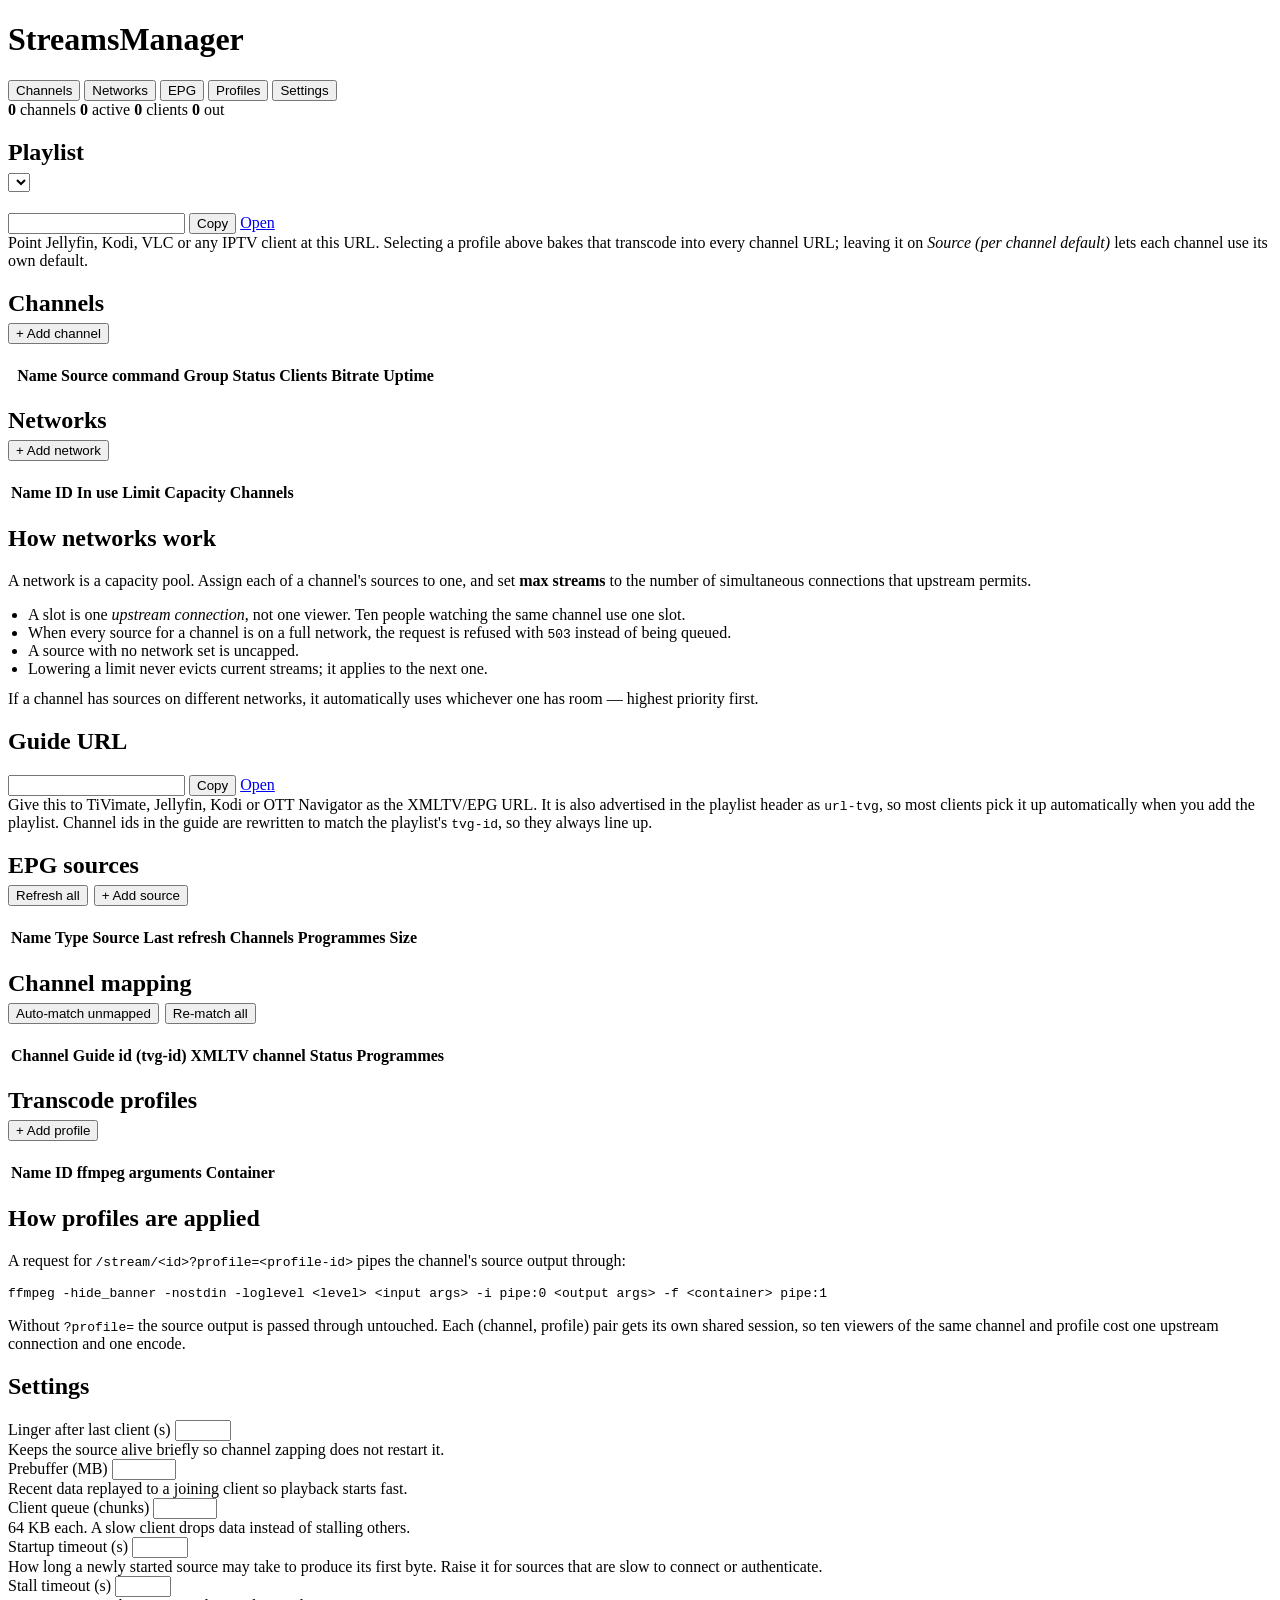
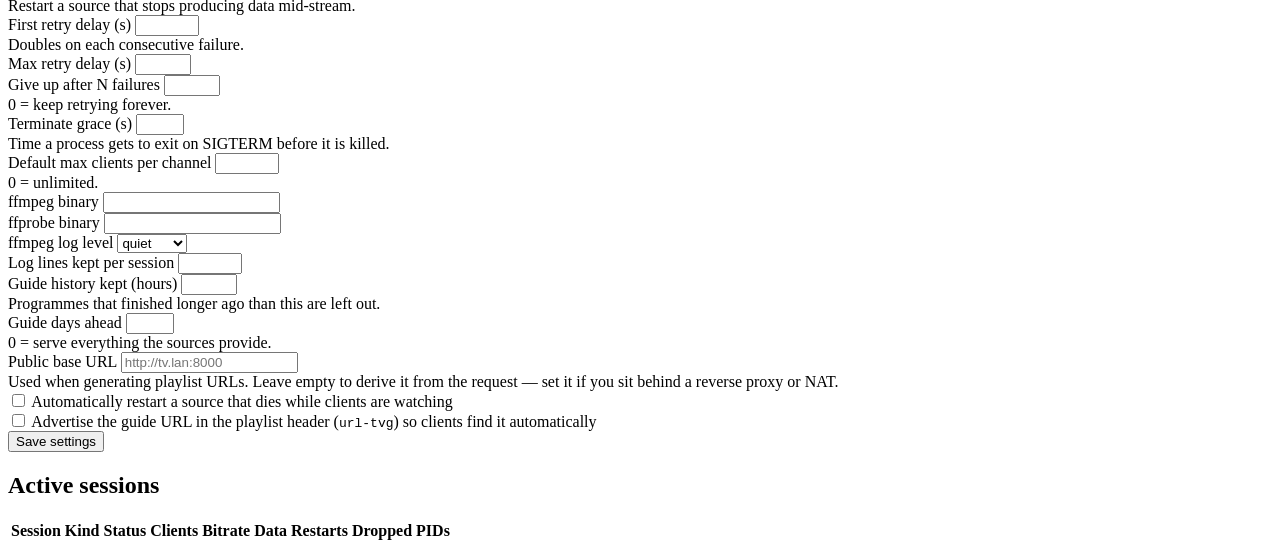
==== app/static/index.html @ f0689b51 "initial commit" ====
<!doctype html>
<html lang="en">
<head>
<meta charset="utf-8">
<meta name="viewport" content="width=device-width, initial-scale=1">
<title>Streams Manager</title>
<link rel="stylesheet" href="/static/style.css">
<link rel="icon" href="data:image/svg+xml,<svg xmlns='http://www.w3.org/2000/svg' viewBox='0 0 100 100'><text y='.9em' font-size='90'>📺</text></svg>">
</head>
<body>

<header>
  <h1>Streams<span>Manager</span></h1>
  <nav>
    <button data-view="channels" class="active">Channels</button>
    <button data-view="networks">Networks</button>
    <button data-view="epg">EPG</button>
    <button data-view="profiles">Profiles</button>
    <button data-view="settings">Settings</button>
  </nav>
  <div class="spacer"></div>
  <div class="stats">
    <span><b id="stat-channels">0</b> channels</span>
    <span><b id="stat-sessions">0</b> active</span>
    <span><b id="stat-clients">0</b> clients</span>
    <span><b id="stat-bitrate">0</b> out</span>
  </div>
</header>

<main>

  <!-- ================= CHANNELS ================= -->
  <section class="view active" id="view-channels">

    <div class="panel">
      <h2>Playlist
        <div class="spacer"></div>
        <select id="playlist-profile" style="width:auto"></select>
      </h2>
      <div class="panel-body">
        <div class="url-box">
          <input type="text" id="playlist-url" readonly>
          <button id="copy-playlist">Copy</button>
          <a class="btn" id="open-playlist" href="#" target="_blank" rel="noopener">Open</a>
        </div>
        <div class="hint">Point Jellyfin, Kodi, VLC or any IPTV client at this URL. Selecting a
          profile above bakes that transcode into every channel URL; leaving it on
          <em>Source (per channel default)</em> lets each channel use its own default.</div>
      </div>
    </div>

    <div class="panel">
      <h2>Channels
        <div class="spacer"></div>
        <button class="primary small" id="add-channel">+ Add channel</button>
      </h2>
      <table id="channel-table">
        <thead>
          <tr>
            <th style="width:1%"></th>
            <th>Name</th>
            <th>Source command</th>
            <th>Group</th>
            <th>Status</th>
            <th class="num">Clients</th>
            <th class="num">Bitrate</th>
            <th class="num">Uptime</th>
            <th></th>
          </tr>
        </thead>
        <tbody id="channel-rows"></tbody>
      </table>
      <div class="empty" id="channel-empty" hidden>
        No channels yet. Add one with a command that writes MPEG-TS to stdout.
      </div>
    </div>
  </section>

  <!-- ================= NETWORKS ================= -->
  <section class="view" id="view-networks">
    <div class="panel">
      <h2>Networks
        <div class="spacer"></div>
        <button class="primary small" id="add-network">+ Add network</button>
      </h2>
      <table>
        <thead>
          <tr>
            <th>Name</th>
            <th>ID</th>
            <th class="num">In use</th>
            <th class="num">Limit</th>
            <th>Capacity</th>
            <th class="num">Channels</th>
            <th></th>
          </tr>
        </thead>
        <tbody id="network-rows"></tbody>
      </table>
      <div class="empty" id="network-empty" hidden>
        No networks yet. Add one to cap how many streams a provider, tuner or
        link can serve at the same time.
      </div>
    </div>
    <div class="panel">
      <h2>How networks work</h2>
      <div class="panel-body">
        <p style="margin-top:0">A network is a capacity pool. Assign each of a channel's
          sources to one, and set <strong>max streams</strong> to the number of
          simultaneous connections that upstream permits.</p>
        <ul style="margin:0 0 12px 0; padding-left:20px; color:var(--muted)">
          <li>A slot is one <em>upstream connection</em>, not one viewer. Ten people
            watching the same channel use one slot.</li>
          <li>When every source for a channel is on a full network, the request is
            refused with <code>503</code> instead of being queued.</li>
          <li>A source with no network set is uncapped.</li>
          <li>Lowering a limit never evicts current streams; it applies to the next one.</li>
        </ul>
        <p style="margin:0" class="hint">If a channel has sources on different networks,
          it automatically uses whichever one has room &mdash; highest priority first.</p>
      </div>
    </div>
  </section>

  <!-- ================= EPG ================= -->
  <section class="view" id="view-epg">

    <div class="panel">
      <h2>Guide URL
        <div class="spacer"></div>
        <span class="sub" id="epg-summary"></span>
      </h2>
      <div class="panel-body">
        <div class="url-box">
          <input type="text" id="epg-url" readonly>
          <button id="copy-epg">Copy</button>
          <a class="btn" id="open-epg" href="#" target="_blank" rel="noopener">Open</a>
        </div>
        <div class="hint">Give this to TiVimate, Jellyfin, Kodi or OTT Navigator as the
          XMLTV/EPG URL. It is also advertised in the playlist header as
          <code>url-tvg</code>, so most clients pick it up automatically when you add
          the playlist. Channel ids in the guide are rewritten to match the playlist's
          <code>tvg-id</code>, so they always line up.</div>
      </div>
    </div>

    <div class="panel">
      <h2>EPG sources
        <div class="spacer"></div>
        <button class="small" id="refresh-all-epg">Refresh all</button>
        <button class="primary small" id="add-epg">+ Add source</button>
      </h2>
      <table>
        <thead>
          <tr>
            <th>Name</th><th>Type</th><th>Source</th><th>Last refresh</th>
            <th class="num">Channels</th><th class="num">Programmes</th>
            <th class="num">Size</th><th></th>
          </tr>
        </thead>
        <tbody id="epg-rows"></tbody>
      </table>
      <div class="empty" id="epg-empty" hidden>
        No EPG sources. Add one that runs your existing XMLTV script, fetches a URL,
        or reads a file.
      </div>
    </div>

    <div class="panel">
      <h2>Channel mapping
        <div class="spacer"></div>
        <span class="sub" id="epg-map-summary"></span>
        <button class="small" id="automap">Auto-match unmapped</button>
        <button class="small" id="automap-all">Re-match all</button>
      </h2>
      <table>
        <thead>
          <tr>
            <th>Channel</th>
            <th>Guide id (tvg-id)</th>
            <th>XMLTV channel</th>
            <th>Status</th>
            <th class="num">Programmes</th>
            <th></th>
          </tr>
        </thead>
        <tbody id="epg-map-rows"></tbody>
      </table>
      <div class="empty" id="epg-map-empty" hidden>No channels to map yet.</div>
      <datalist id="epg-channel-list"></datalist>
    </div>
  </section>

  <!-- ================= PROFILES ================= -->
  <section class="view" id="view-profiles">
    <div class="panel">
      <h2>Transcode profiles
        <div class="spacer"></div>
        <button class="primary small" id="add-profile">+ Add profile</button>
      </h2>
      <table>
        <thead>
          <tr>
            <th>Name</th>
            <th>ID</th>
            <th>ffmpeg arguments</th>
            <th>Container</th>
            <th></th>
          </tr>
        </thead>
        <tbody id="profile-rows"></tbody>
      </table>
      <div class="empty" id="profile-empty" hidden>No profiles defined.</div>
    </div>
    <div class="panel">
      <h2>How profiles are applied</h2>
      <div class="panel-body">
        <p style="margin-top:0">A request for <code class="sub">/stream/&lt;id&gt;?profile=&lt;profile-id&gt;</code>
          pipes the channel's source output through:</p>
        <pre class="log" style="max-height:none">ffmpeg -hide_banner -nostdin -loglevel &lt;level&gt; &lt;input args&gt; -i pipe:0 &lt;output args&gt; -f &lt;container&gt; pipe:1</pre>
        <p style="margin-bottom:0" class="hint">Without <code>?profile=</code> the source output is passed through
          untouched. Each (channel, profile) pair gets its own shared session, so ten viewers of
          the same channel and profile cost one upstream connection and one encode.</p>
      </div>
    </div>
  </section>

  <!-- ================= SETTINGS ================= -->
  <section class="view" id="view-settings">
    <div class="panel">
      <h2>Settings</h2>
      <div class="panel-body">
        <form id="settings-form">
          <div class="grid">
            <div class="field">
              <label for="s-linger">Linger after last client (s)</label>
              <input type="number" id="s-linger" name="linger_seconds" step="1" min="0" max="600">
              <div class="hint">Keeps the source alive briefly so channel zapping does not restart it.</div>
            </div>
            <div class="field">
              <label for="s-prebuffer">Prebuffer (MB)</label>
              <input type="number" id="s-prebuffer" step="0.5" min="0" max="64">
              <div class="hint">Recent data replayed to a joining client so playback starts fast.</div>
            </div>
            <div class="field">
              <label for="s-queue">Client queue (chunks)</label>
              <input type="number" id="s-queue" name="client_queue_chunks" step="1" min="8" max="8192">
              <div class="hint">64&nbsp;KB each. A slow client drops data instead of stalling others.</div>
            </div>
            <div class="field">
              <label for="s-startup">Startup timeout (s)</label>
              <input type="number" id="s-startup" name="startup_timeout_seconds" step="1" min="5" max="600">
              <div class="hint">How long a newly started source may take to produce its first
                byte. Raise it for sources that are slow to connect or authenticate.</div>
            </div>
            <div class="field">
              <label for="s-stall">Stall timeout (s)</label>
              <input type="number" id="s-stall" name="stall_timeout_seconds" step="1" min="5" max="600">
              <div class="hint">Restart a source that stops producing data mid-stream.</div>
            </div>
            <div class="field">
              <label for="s-backoff0">First retry delay (s)</label>
              <input type="number" id="s-backoff0" name="restart_backoff_seconds" step="0.5" min="0.5" max="60">
              <div class="hint">Doubles on each consecutive failure.</div>
            </div>
            <div class="field">
              <label for="s-backoff">Max retry delay (s)</label>
              <input type="number" id="s-backoff" name="max_restart_backoff_seconds" step="1" min="1" max="300">
            </div>
            <div class="field">
              <label for="s-giveup">Give up after N failures</label>
              <input type="number" id="s-giveup" name="give_up_after_failures" step="1" min="0" max="100">
              <div class="hint">0 = keep retrying forever.</div>
            </div>
            <div class="field">
              <label for="s-grace">Terminate grace (s)</label>
              <input type="number" id="s-grace" name="terminate_grace_seconds" step="1" min="1" max="60">
              <div class="hint">Time a process gets to exit on SIGTERM before it is killed.</div>
            </div>
            <div class="field">
              <label for="s-maxclients">Default max clients per channel</label>
              <input type="number" id="s-maxclients" name="default_max_clients" step="1" min="0" max="1000">
              <div class="hint">0 = unlimited.</div>
            </div>
            <div class="field">
              <label for="s-ffmpeg">ffmpeg binary</label>
              <input type="text" id="s-ffmpeg" name="ffmpeg_bin">
            </div>
            <div class="field">
              <label for="s-ffprobe">ffprobe binary</label>
              <input type="text" id="s-ffprobe" name="ffprobe_bin">
            </div>
            <div class="field">
              <label for="s-loglevel">ffmpeg log level</label>
              <select id="s-loglevel" name="ffmpeg_loglevel">
                <option>quiet</option><option>error</option><option>warning</option>
                <option>info</option><option>verbose</option><option>debug</option>
              </select>
            </div>
            <div class="field">
              <label for="s-loglines">Log lines kept per session</label>
              <input type="number" id="s-loglines" name="log_lines" step="10" min="10" max="5000">
            </div>
            <div class="field">
              <label for="s-epgpast">Guide history kept (hours)</label>
              <input type="number" id="s-epgpast" step="1" min="0" max="720">
              <div class="hint">Programmes that finished longer ago than this are left out.</div>
            </div>
            <div class="field">
              <label for="s-epgfuture">Guide days ahead</label>
              <input type="number" id="s-epgfuture" step="1" min="0" max="90">
              <div class="hint">0 = serve everything the sources provide.</div>
            </div>
          </div>
          <div class="field">
            <label for="s-baseurl">Public base URL</label>
            <input type="text" id="s-baseurl" name="public_base_url" placeholder="http://tv.lan:8000">
            <div class="hint">Used when generating playlist URLs. Leave empty to derive it from the
              request &mdash; set it if you sit behind a reverse proxy or NAT.</div>
          </div>
          <div class="field check">
            <input type="checkbox" id="s-autorestart" name="auto_restart">
            <label for="s-autorestart">Automatically restart a source that dies while clients are watching</label>
          </div>
          <div class="field check">
            <input type="checkbox" id="s-epgplaylist" name="epg_in_playlist">
            <label for="s-epgplaylist">Advertise the guide URL in the playlist header
              (<code>url-tvg</code>) so clients find it automatically</label>
          </div>
          <div class="row">
            <button type="submit" class="primary">Save settings</button>
            <span class="hint" id="config-path"></span>
          </div>
        </form>
      </div>
    </div>

    <div class="panel">
      <h2>Active sessions</h2>
      <table>
        <thead>
          <tr>
            <th>Session</th><th>Kind</th><th>Status</th><th class="num">Clients</th>
            <th class="num">Bitrate</th><th class="num">Data</th>
            <th class="num">Restarts</th><th class="num">Dropped</th><th>PIDs</th><th></th>
          </tr>
        </thead>
        <tbody id="session-rows"></tbody>
      </table>
      <div class="empty" id="session-empty" hidden>Nothing streaming right now.</div>
    </div>
  </section>

</main>

<!-- ================= CHANNEL MODAL ================= -->
<div class="modal-bg" id="channel-modal" hidden>
  <div class="modal">
    <h3 id="channel-modal-title">Add channel</h3>
    <div class="modal-body">
      <form id="channel-form">
        <div class="grid">
          <div class="field">
            <label for="c-name">Name *</label>
            <input type="text" id="c-name" required placeholder="BBC One HD">
          </div>
          <div class="field">
            <label for="c-id">ID *</label>
            <input type="text" id="c-id" required placeholder="bbc-one-hd">
            <div class="hint">Used in the stream URL. Letters, digits, <code>. - _</code></div>
          </div>
        </div>
        <div class="field">
          <label>Sources *</label>
          <div class="hint" style="margin:0 0 10px 0">Tried in order of priority, highest
            first. If one fails, the next is tried immediately. Each must write an MPEG-TS
            stream to <code>stdout</code> &mdash; e.g.
            <code>streamlink --stdout 'https://…' best</code> or
            <code>ffmpeg -i 'http://…/index.m3u8' -c copy -f mpegts pipe:1</code>.</div>
          <div id="c-sources"></div>
          <button type="button" id="add-source" class="small">+ Add source</button>
        </div>
        <div class="grid">
          <div class="field">
            <label for="c-group">Group</label>
            <input type="text" id="c-group" placeholder="News">
          </div>
          <div class="field">
            <label for="c-number">Channel number</label>
            <input type="number" id="c-number" min="0" step="1">
          </div>
          <div class="field">
            <label for="c-tvgid">Guide id (tvg-id)</label>
            <input type="text" id="c-tvgid" placeholder="defaults to the channel ID">
            <div class="hint">The id used in both the playlist and the generated XMLTV.</div>
          </div>
          <div class="field">
            <label for="c-logo">Logo URL</label>
            <input type="text" id="c-logo" placeholder="https://…/logo.png">
          </div>
          <div class="field">
            <label for="c-profile">Default transcode profile</label>
            <select id="c-profile"></select>
            <div class="hint">Applied when a client asks for no profile.</div>
          </div>
          <div class="field">
            <label for="c-maxclients">Max clients (blank = global default)</label>
            <input type="number" id="c-maxclients" min="0" step="1" placeholder="global default">
          </div>
        </div>
        <div class="field check">
          <input type="checkbox" id="c-enabled" checked>
          <label for="c-enabled">Enabled (include in the playlist and allow streaming)</label>
        </div>
      </form>
      <div id="test-result"></div>
    </div>
    <footer>
      <select id="test-profile" style="width:auto" title="Profile to test with"></select>
      <div class="spacer" style="flex:1"></div>
      <button id="channel-cancel">Cancel</button>
      <button class="primary" id="channel-save">Save</button>
    </footer>
  </div>
</div>

<!-- ================= NETWORK MODAL ================= -->
<div class="modal-bg" id="network-modal" hidden>
  <div class="modal" style="max-width:560px">
    <h3 id="network-modal-title">Add network</h3>
    <div class="modal-body">
      <form id="network-form">
        <div class="grid">
          <div class="field">
            <label for="n-name">Name *</label>
            <input type="text" id="n-name" required placeholder="Provider A">
          </div>
          <div class="field">
            <label for="n-id">ID *</label>
            <input type="text" id="n-id" required placeholder="provider-a">
          </div>
        </div>
        <div class="field">
          <label for="n-desc">Description</label>
          <input type="text" id="n-desc" placeholder="What this pool represents">
        </div>
        <div class="field" style="max-width:260px">
          <label for="n-max">Max simultaneous streams</label>
          <input type="number" id="n-max" min="0" max="1000" step="1" value="1">
          <div class="hint">0 = unlimited. Counts upstream connections, not viewers.</div>
        </div>
        <div class="field check">
          <input type="checkbox" id="n-enabled" checked>
          <label for="n-enabled">Enabled (unchecking blocks every source on this network)</label>
        </div>
      </form>
    </div>
    <footer>
      <button id="network-cancel">Cancel</button>
      <button class="primary" id="network-save">Save</button>
    </footer>
  </div>
</div>

<!-- ================= PROFILE MODAL ================= -->
<div class="modal-bg" id="profile-modal" hidden>
  <div class="modal">
    <h3 id="profile-modal-title">Add profile</h3>
    <div class="modal-body">
      <form id="profile-form">
        <div class="grid">
          <div class="field">
            <label for="p-name">Name *</label>
            <input type="text" id="p-name" required placeholder="720p H.264">
          </div>
          <div class="field">
            <label for="p-id">ID *</label>
            <input type="text" id="p-id" required placeholder="720p">
            <div class="hint">Used as <code>?profile=…</code></div>
          </div>
        </div>
        <div class="field">
          <label for="p-desc">Description</label>
          <input type="text" id="p-desc">
        </div>
        <div class="field">
          <label for="p-input">Input arguments (before <code>-i pipe:0</code>)</label>
          <textarea id="p-input" style="min-height:48px" placeholder="-fflags +genpts"></textarea>
        </div>
        <div class="field">
          <label for="p-output">Output arguments *</label>
          <textarea id="p-output" required
            placeholder="-c:v libx264 -preset veryfast -vf scale=-2:720 -c:a aac -b:a 128k"></textarea>
          <div class="hint">Everything between the input and <code>-f &lt;container&gt; pipe:1</code>.</div>
        </div>
        <div class="field" style="max-width:240px">
          <label for="p-container">Container / muxer</label>
          <input type="text" id="p-container" value="mpegts">
          <div class="hint">Keep <code>mpegts</code> unless you know a client needs otherwise.</div>
        </div>
      </form>
    </div>
    <footer>
      <button id="profile-cancel">Cancel</button>
      <button class="primary" id="profile-save">Save</button>
    </footer>
  </div>
</div>

<!-- ================= EPG SOURCE MODAL ================= -->
<div class="modal-bg" id="epg-modal" hidden>
  <div class="modal" style="max-width:640px">
    <h3 id="epg-modal-title">Add EPG source</h3>
    <div class="modal-body">
      <form id="epg-form">
        <div class="grid">
          <div class="field">
            <label for="e-name">Name *</label>
            <input type="text" id="e-name" required placeholder="Combined guide">
          </div>
          <div class="field">
            <label for="e-id">ID *</label>
            <input type="text" id="e-id" required placeholder="combined">
          </div>
        </div>
        <div class="field">
          <label for="e-kind">Type</label>
          <select id="e-kind">
            <option value="command">Command — runs a script that writes XMLTV to stdout</option>
            <option value="url">URL — downloads an XMLTV file over HTTP</option>
            <option value="file">File — reads XMLTV from a local path</option>
          </select>
        </div>
        <div class="field" data-kind="command">
          <label for="e-command">Command *</label>
          <textarea id="e-command" placeholder="/usr/local/bin/build-epg.sh"></textarea>
          <div class="hint">Anything that writes an XMLTV document to <code>stdout</code>.
            Gzipped output is decompressed automatically, so <code>… | gzip</code> is fine.</div>
        </div>
        <div class="field check" data-kind="command">
          <input type="checkbox" id="e-shell">
          <label for="e-shell">Run through a shell (needed for pipes and redirects)</label>
        </div>
        <div class="field" data-kind="url" hidden>
          <label for="e-url">URL *</label>
          <input type="text" id="e-url" placeholder="https://example.com/guide.xml.gz">
          <div class="hint"><code>.gz</code> files are decompressed automatically.</div>
        </div>
        <div class="field" data-kind="file" hidden>
          <label for="e-path">File path *</label>
          <input type="text" id="e-path" placeholder="/var/lib/epg/guide.xml">
        </div>
        <div class="grid">
          <div class="field">
            <label for="e-refresh">Refresh every (hours)</label>
            <input type="number" id="e-refresh" min="0.25" max="168" step="0.25" value="12">
          </div>
        </div>
        <div class="field check">
          <input type="checkbox" id="e-enabled" checked>
          <label for="e-enabled">Enabled</label>
        </div>
      </form>
      <div id="epg-test-result"></div>
    </div>
    <footer>
      <button id="epg-cancel">Cancel</button>
      <button class="primary" id="epg-save">Save &amp; refresh</button>
    </footer>
  </div>
</div>

<!-- ================= LOG MODAL ================= -->
<div class="modal-bg" id="log-modal" hidden>
  <div class="modal">
    <h3 id="log-modal-title">Session log</h3>
    <div class="modal-body">
      <pre class="log" id="log-body">…</pre>
    </div>
    <footer>
      <div class="check" style="margin-right:auto">
        <input type="checkbox" id="log-follow" checked>
        <label for="log-follow">Auto-refresh</label>
      </div>
      <button id="log-close">Close</button>
    </footer>
  </div>
</div>

<!-- ================= TOKEN MODAL ================= -->
<div class="modal-bg" id="token-modal" hidden>
  <div class="modal" style="max-width:420px">
    <h3>Authentication required</h3>
    <div class="modal-body">
      <div class="field">
        <label for="token-input">Admin token</label>
        <input type="password" id="token-input" autofocus>
        <div class="hint">The value of <code>STREAMS_MANAGER_TOKEN</code> on the server.</div>
      </div>
    </div>
    <footer><button class="primary" id="token-save">Unlock</button></footer>
  </div>
</div>

<div id="toast" hidden></div>

<script src="/static/app.js"></script>
</body>
</html>
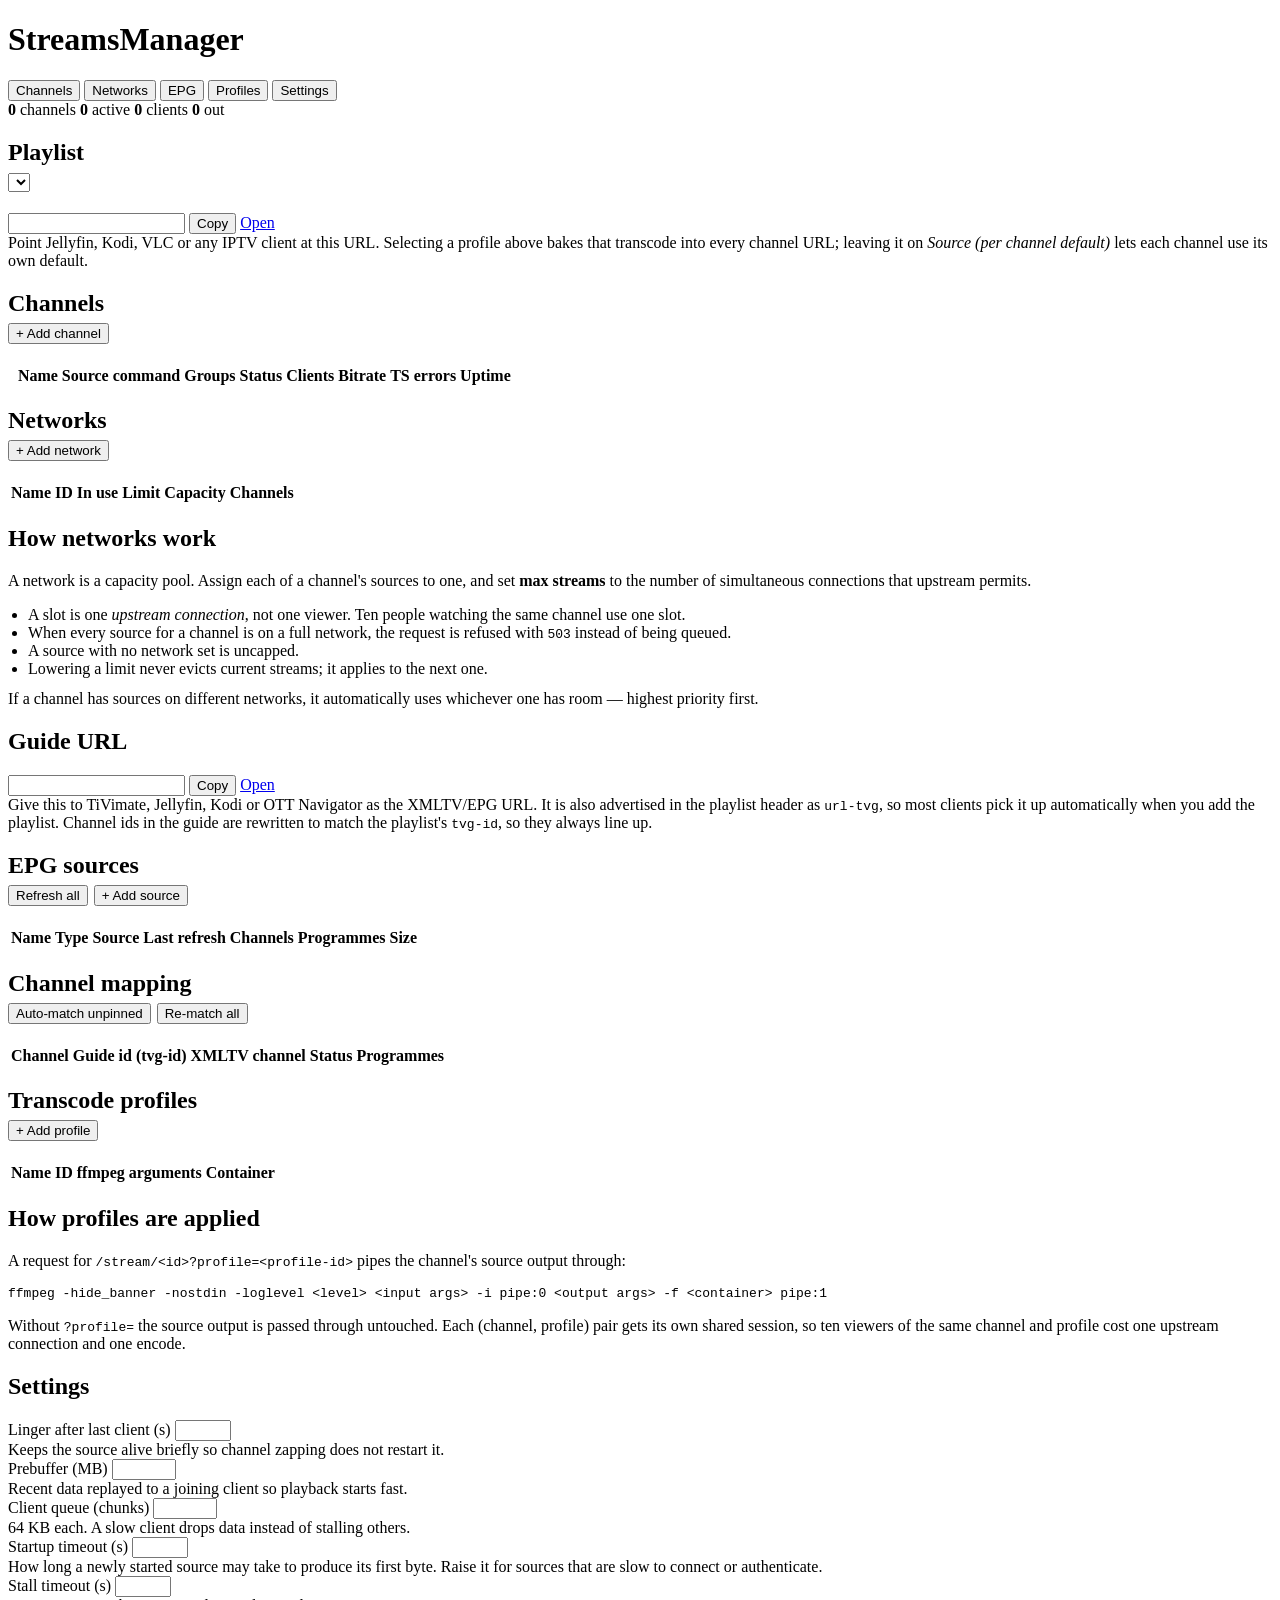
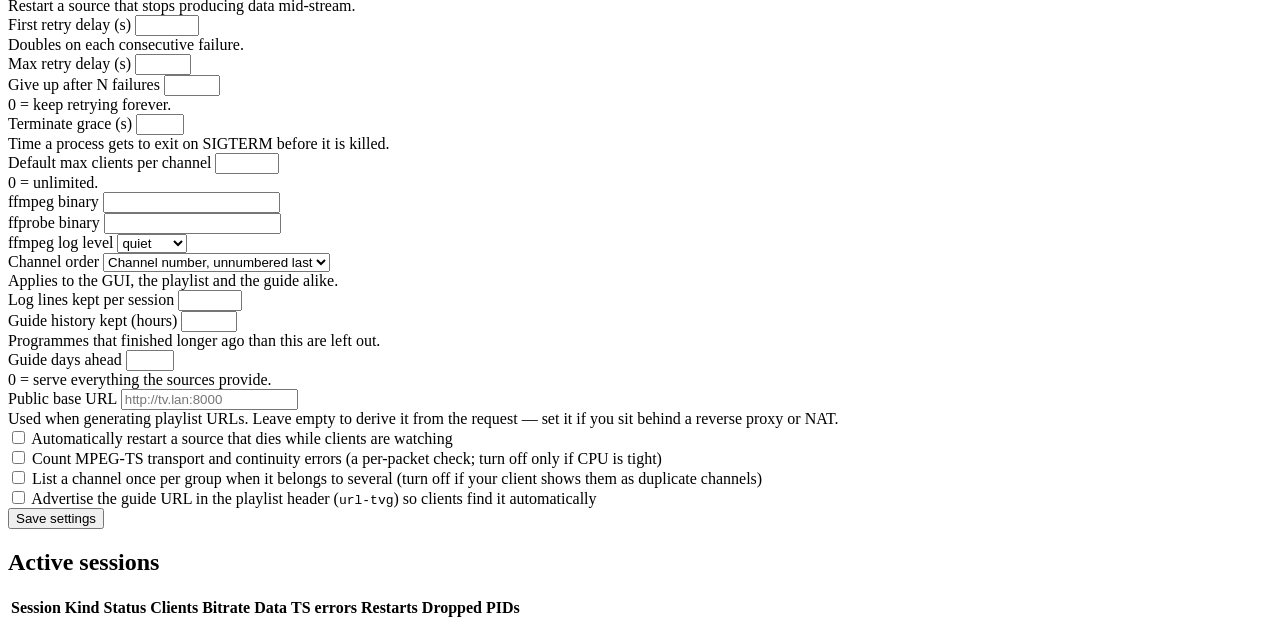
==== commit 613189b2: "fix bug where EPG mapping got wiped out whenever a channel was edited" ====
--- a/app/static/index.html
+++ b/app/static/index.html
@@ -60,10 +60,11 @@
             <th style="width:1%"></th>
             <th>Name</th>
             <th>Source command</th>
-            <th>Group</th>
+            <th>Groups</th>
             <th>Status</th>
             <th class="num">Clients</th>
             <th class="num">Bitrate</th>
+            <th class="num">TS errors</th>
             <th class="num">Uptime</th>
             <th></th>
           </tr>
@@ -170,7 +171,7 @@
       <h2>Channel mapping
         <div class="spacer"></div>
         <span class="sub" id="epg-map-summary"></span>
-        <button class="small" id="automap">Auto-match unmapped</button>
+        <button class="small" id="automap">Auto-match unpinned</button>
         <button class="small" id="automap-all">Re-match all</button>
       </h2>
       <table>
@@ -298,6 +299,15 @@
               </select>
             </div>
             <div class="field">
+              <label for="s-sort">Channel order</label>
+              <select id="s-sort" name="channel_sort">
+                <option value="number">Channel number, unnumbered last</option>
+                <option value="name">Name, A to Z</option>
+                <option value="manual">As configured</option>
+              </select>
+              <div class="hint">Applies to the GUI, the playlist and the guide alike.</div>
+            </div>
+            <div class="field">
               <label for="s-loglines">Log lines kept per session</label>
               <input type="number" id="s-loglines" name="log_lines" step="10" min="10" max="5000">
             </div>
@@ -321,6 +331,16 @@
           <div class="field check">
             <input type="checkbox" id="s-autorestart" name="auto_restart">
             <label for="s-autorestart">Automatically restart a source that dies while clients are watching</label>
+          </div>
+          <div class="field check">
+            <input type="checkbox" id="s-tsanalysis" name="ts_analysis">
+            <label for="s-tsanalysis">Count MPEG-TS transport and continuity errors
+              (a per-packet check; turn off only if CPU is tight)</label>
+          </div>
+          <div class="field check">
+            <input type="checkbox" id="s-multigroup" name="playlist_multi_group">
+            <label for="s-multigroup">List a channel once per group when it belongs to
+              several (turn off if your client shows them as duplicate channels)</label>
           </div>
           <div class="field check">
             <input type="checkbox" id="s-epgplaylist" name="epg_in_playlist">
@@ -342,6 +362,7 @@
           <tr>
             <th>Session</th><th>Kind</th><th>Status</th><th class="num">Clients</th>
             <th class="num">Bitrate</th><th class="num">Data</th>
+            <th class="num">TS errors</th>
             <th class="num">Restarts</th><th class="num">Dropped</th><th>PIDs</th><th></th>
           </tr>
         </thead>
@@ -382,8 +403,11 @@
         </div>
         <div class="grid">
           <div class="field">
-            <label for="c-group">Group</label>
-            <input type="text" id="c-group" placeholder="News">
+            <label for="c-group">Groups</label>
+            <input type="text" id="c-group" list="group-list" placeholder="News, UK, Favourites">
+            <datalist id="group-list"></datalist>
+            <div class="hint">Comma-separated. A channel in several groups is listed
+              once per group in the playlist.</div>
           </div>
           <div class="field">
             <label for="c-number">Channel number</label>
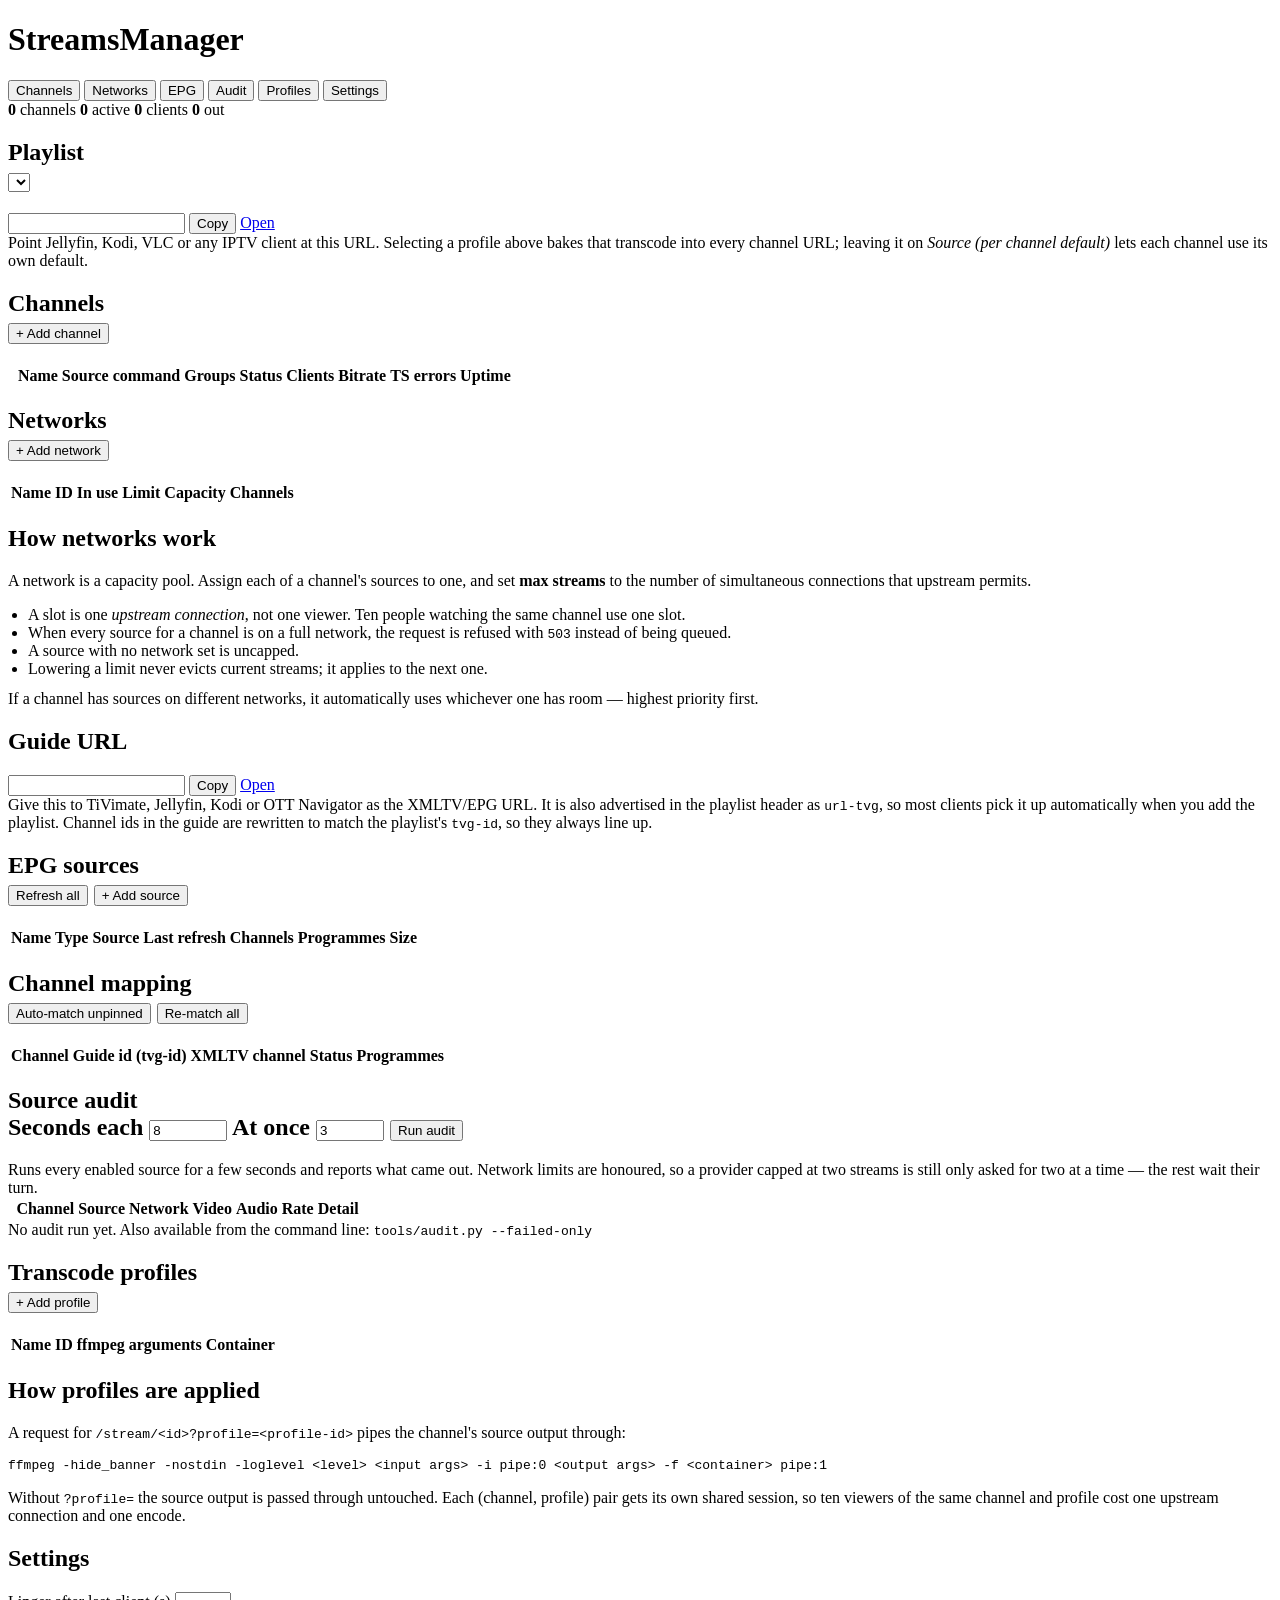
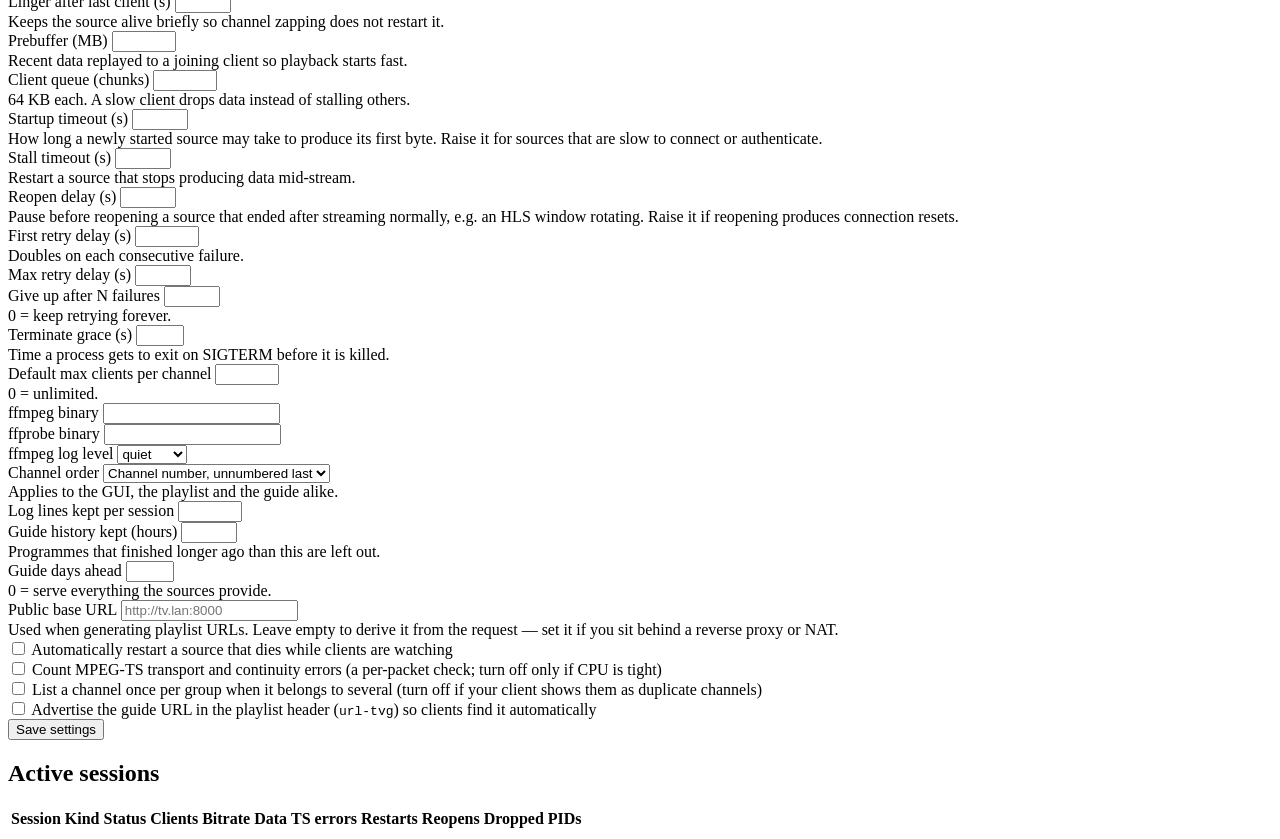
==== commit 6dd74cd1: "fix bug with stream reconnection" ====
--- a/app/static/index.html
+++ b/app/static/index.html
@@ -15,6 +15,7 @@
     <button data-view="channels" class="active">Channels</button>
     <button data-view="networks">Networks</button>
     <button data-view="epg">EPG</button>
+    <button data-view="audit">Audit</button>
     <button data-view="profiles">Profiles</button>
     <button data-view="settings">Settings</button>
   </nav>
@@ -192,6 +193,48 @@
     </div>
   </section>
 
+  <!-- ================= AUDIT ================= -->
+  <section class="view" id="view-audit">
+    <div class="panel">
+      <h2>Source audit
+        <div class="spacer"></div>
+        <label style="margin:0" class="sub">Seconds each</label>
+        <input type="number" id="audit-duration" value="8" min="2" max="60" step="1" style="width:70px">
+        <label style="margin:0" class="sub">At once</label>
+        <input type="number" id="audit-concurrency" value="3" min="1" max="16" step="1" style="width:60px">
+        <button class="small" id="audit-stop" hidden>Stop</button>
+        <button class="primary small" id="audit-start">Run audit</button>
+      </h2>
+      <div class="panel-body">
+        <div id="audit-progress" class="hint">
+          Runs every enabled source for a few seconds and reports what came out.
+          Network limits are honoured, so a provider capped at two streams is
+          still only asked for two at a time &mdash; the rest wait their turn.
+        </div>
+      </div>
+      <table>
+        <thead>
+          <tr>
+            <th style="width:1%"></th>
+            <th>Channel</th>
+            <th>Source</th>
+            <th>Network</th>
+            <th>Video</th>
+            <th>Audio</th>
+            <th class="num">Rate</th>
+            <th>Detail</th>
+            <th></th>
+          </tr>
+        </thead>
+        <tbody id="audit-rows"></tbody>
+      </table>
+      <div class="empty" id="audit-empty">
+        No audit run yet. Also available from the command line:
+        <code>tools/audit.py --failed-only</code>
+      </div>
+    </div>
+  </section>
+
   <!-- ================= PROFILES ================= -->
   <section class="view" id="view-profiles">
     <div class="panel">
@@ -260,6 +303,13 @@
               <div class="hint">Restart a source that stops producing data mid-stream.</div>
             </div>
             <div class="field">
+              <label for="s-reconnect">Reopen delay (s)</label>
+              <input type="number" id="s-reconnect" name="reconnect_delay_seconds" step="1" min="0" max="120">
+              <div class="hint">Pause before reopening a source that ended after streaming
+                normally, e.g. an HLS window rotating. Raise it if reopening produces
+                connection resets.</div>
+            </div>
+            <div class="field">
               <label for="s-backoff0">First retry delay (s)</label>
               <input type="number" id="s-backoff0" name="restart_backoff_seconds" step="0.5" min="0.5" max="60">
               <div class="hint">Doubles on each consecutive failure.</div>
@@ -363,7 +413,7 @@
             <th>Session</th><th>Kind</th><th>Status</th><th class="num">Clients</th>
             <th class="num">Bitrate</th><th class="num">Data</th>
             <th class="num">TS errors</th>
-            <th class="num">Restarts</th><th class="num">Dropped</th><th>PIDs</th><th></th>
+            <th class="num">Restarts</th><th class="num">Reopens</th><th class="num">Dropped</th><th>PIDs</th><th></th>
           </tr>
         </thead>
         <tbody id="session-rows"></tbody>
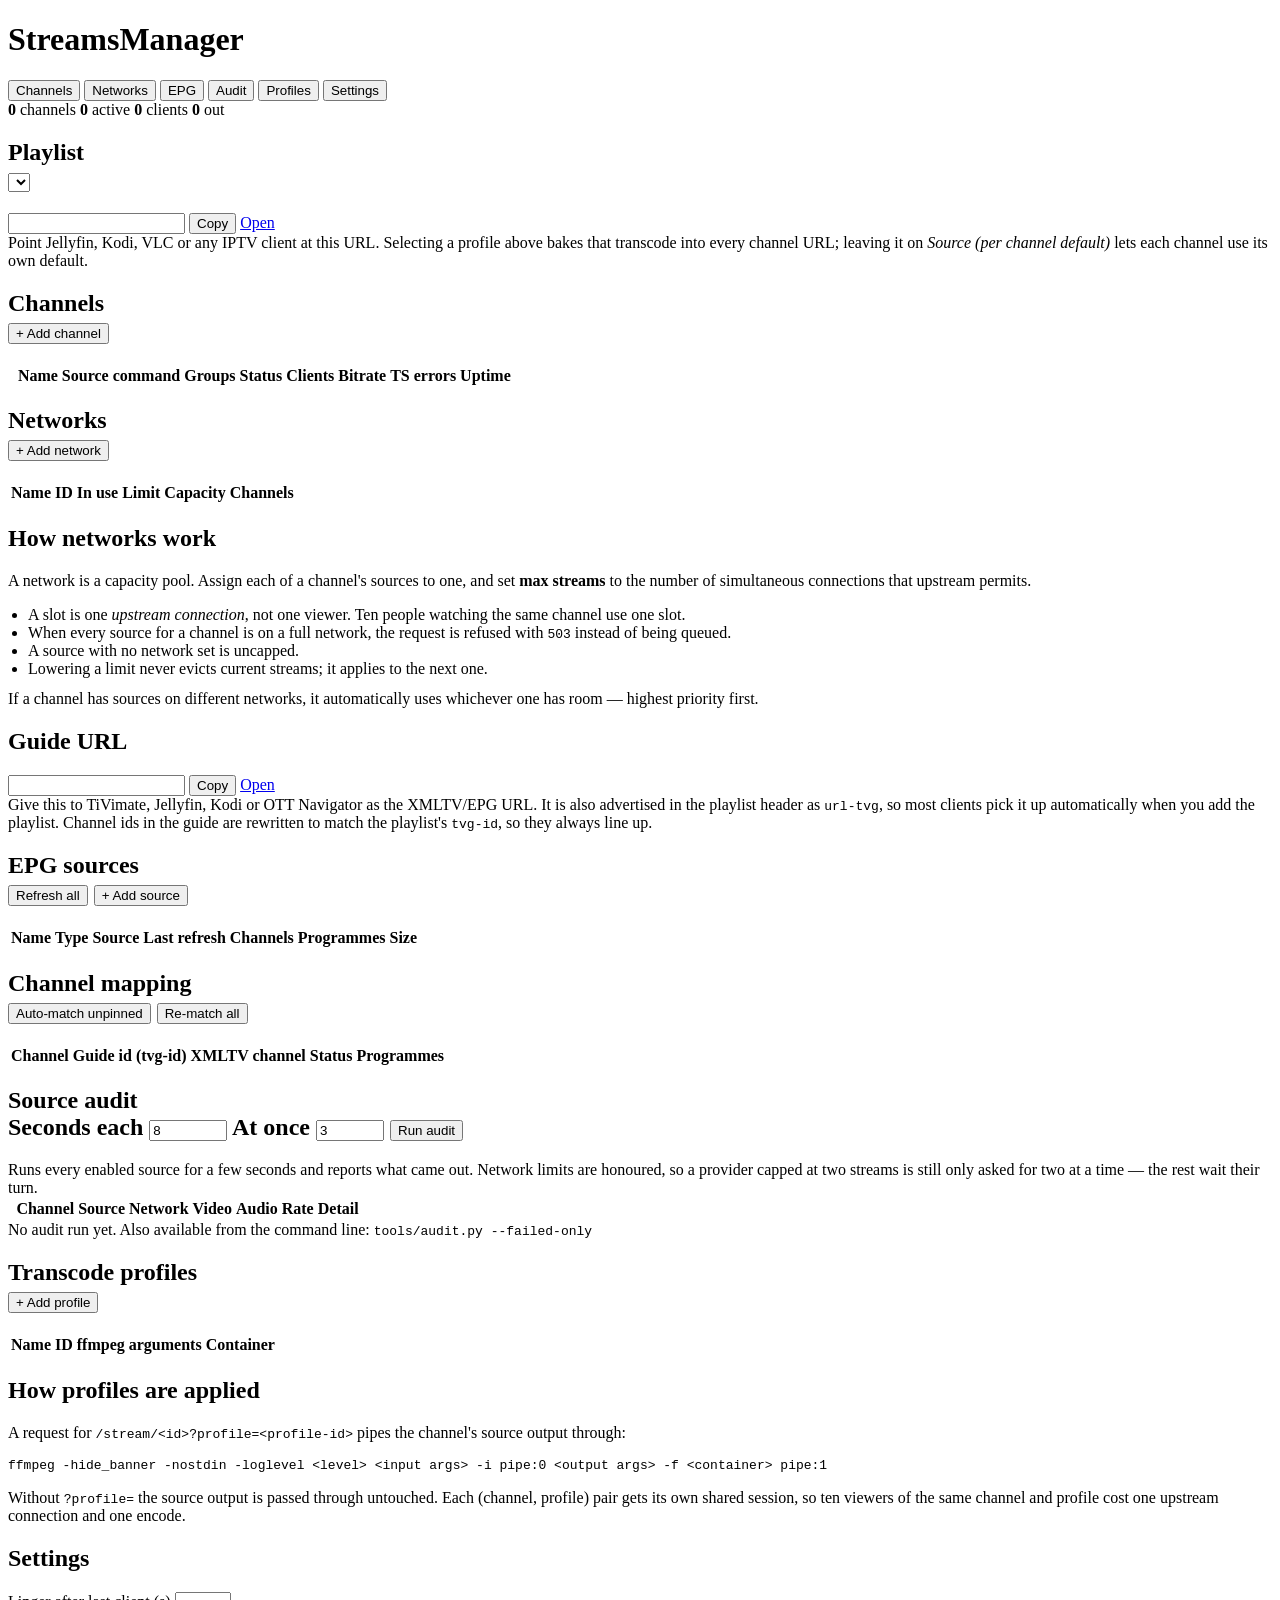
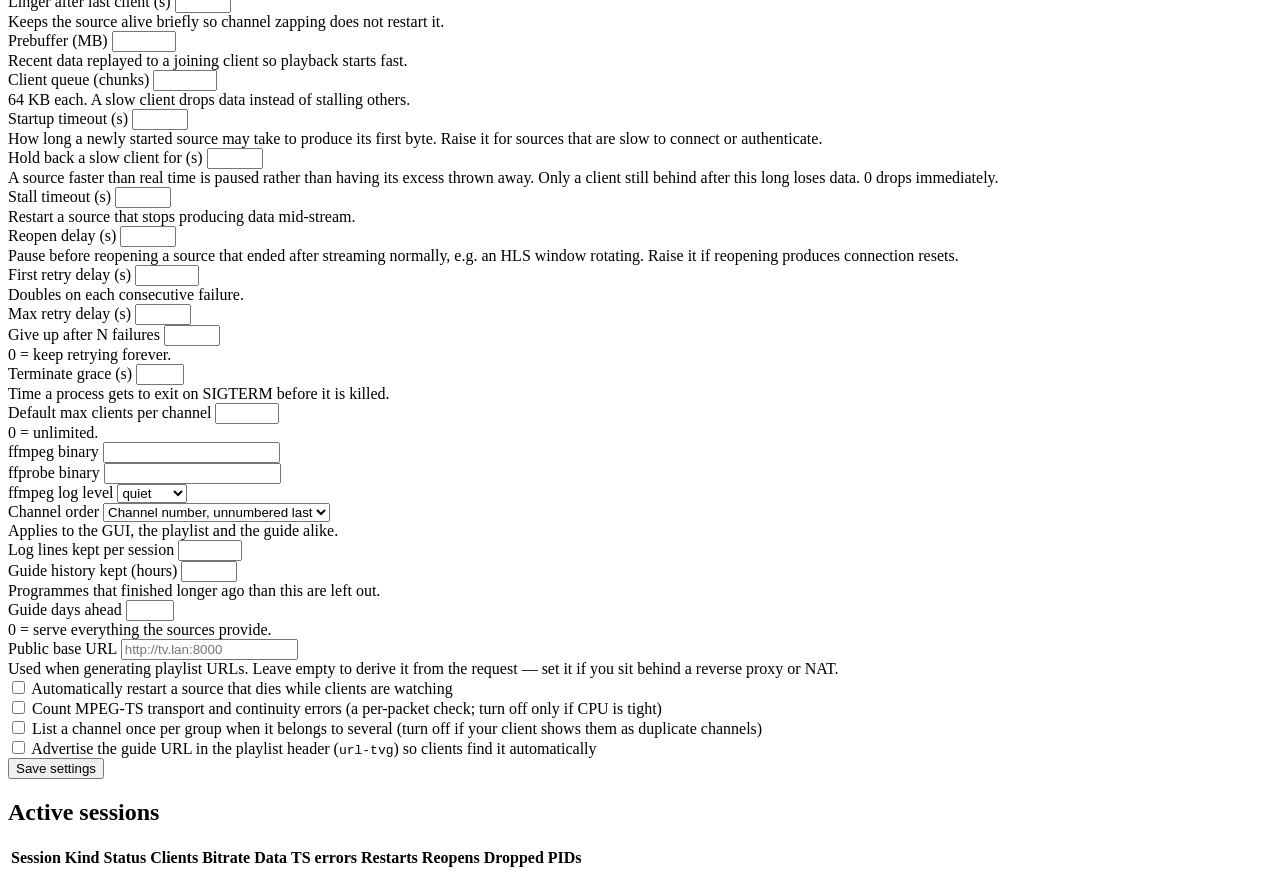
==== commit e5042980: "fix issue where high bitrate HLS streams would drop frames after exceeding buffer" ====
--- a/app/static/index.html
+++ b/app/static/index.html
@@ -298,6 +298,13 @@
                 byte. Raise it for sources that are slow to connect or authenticate.</div>
             </div>
             <div class="field">
+              <label for="s-backpressure">Hold back a slow client for (s)</label>
+              <input type="number" id="s-backpressure" name="backpressure_seconds" step="1" min="0" max="300">
+              <div class="hint">A source faster than real time is paused rather than having
+                its excess thrown away. Only a client still behind after this long loses
+                data. 0 drops immediately.</div>
+            </div>
+            <div class="field">
               <label for="s-stall">Stall timeout (s)</label>
               <input type="number" id="s-stall" name="stall_timeout_seconds" step="1" min="5" max="600">
               <div class="hint">Restart a source that stops producing data mid-stream.</div>
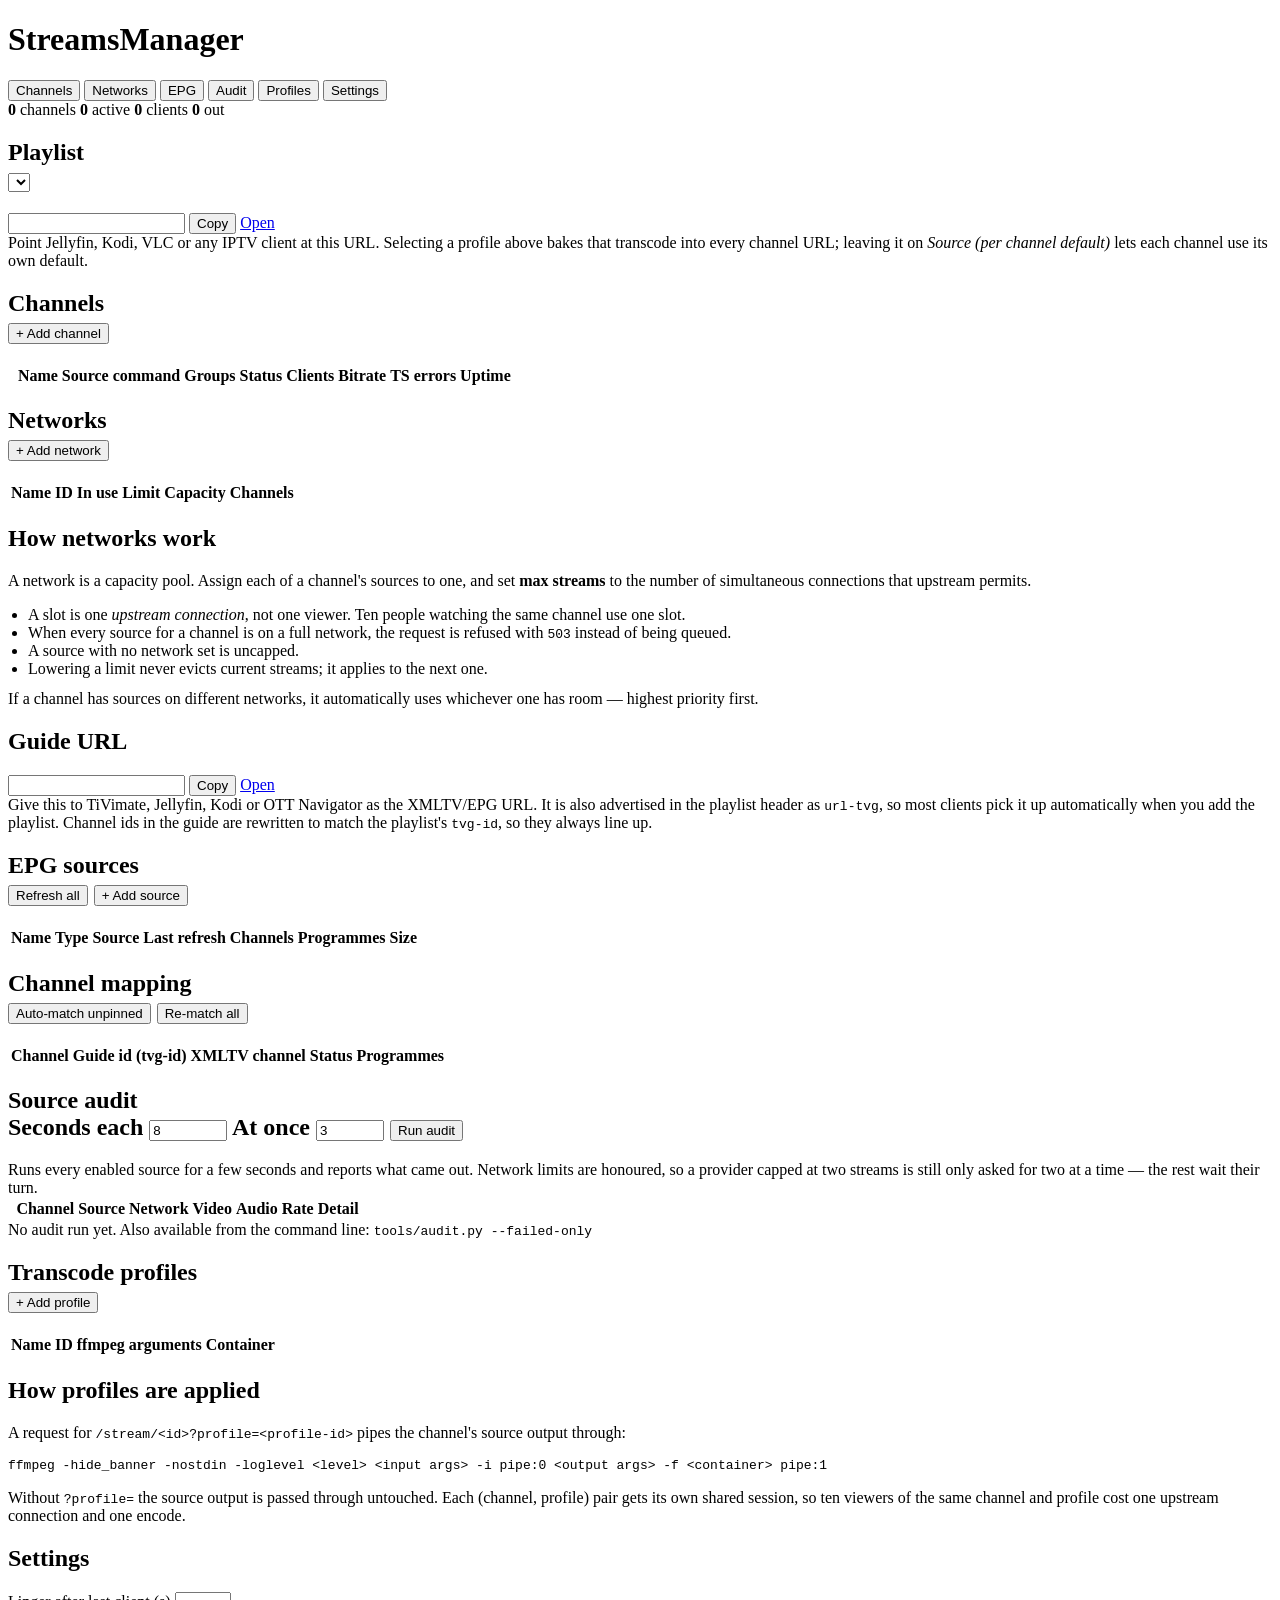
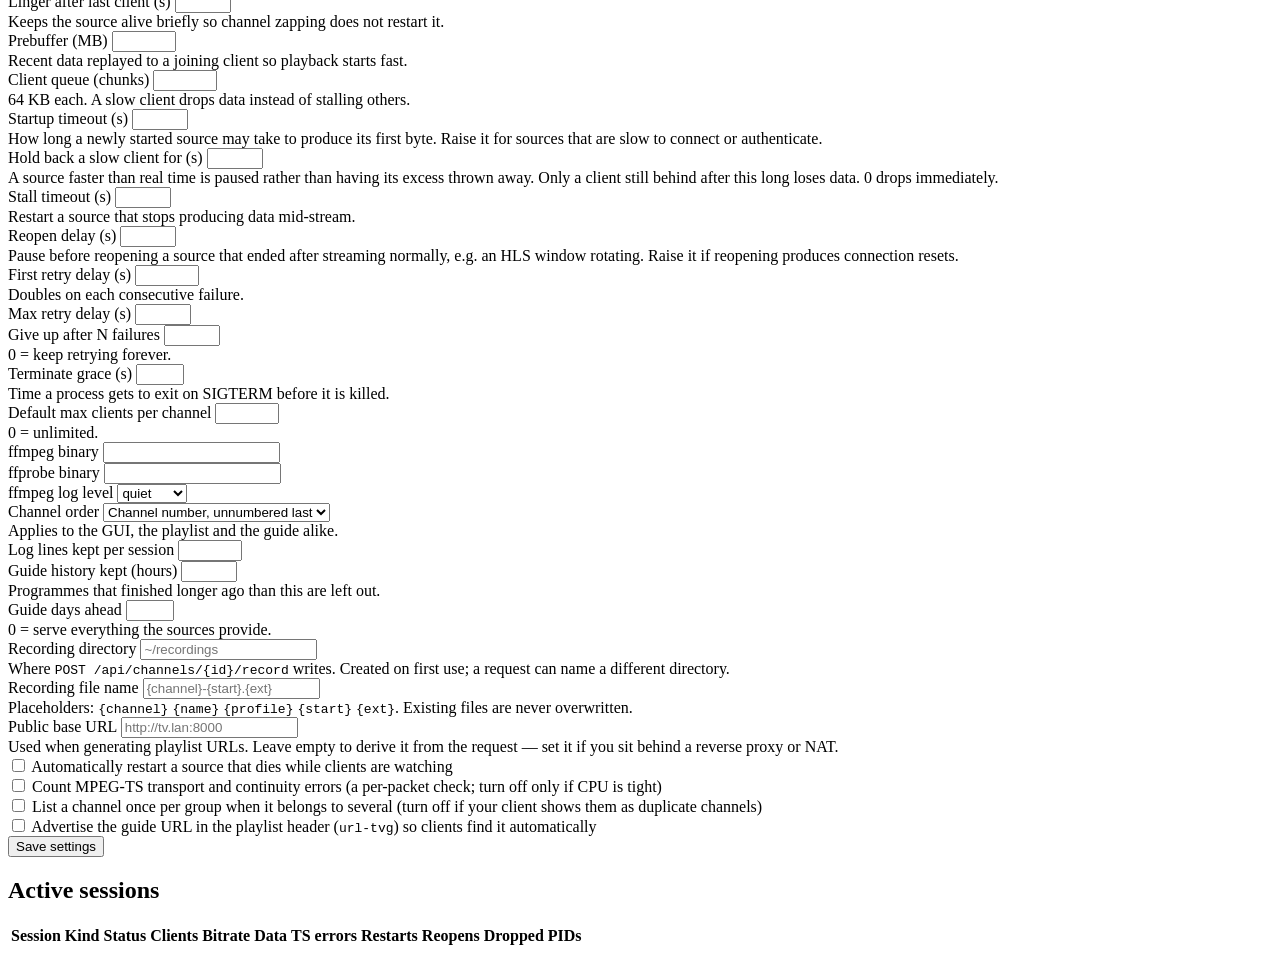
==== commit e6d9f6cd: "Add an API to start and stop recording a channel POST /api/channels/{id}/record starts writing a cha" ====
--- a/app/static/index.html
+++ b/app/static/index.html
@@ -379,6 +379,21 @@
               <div class="hint">0 = serve everything the sources provide.</div>
             </div>
           </div>
+          <div class="grid">
+            <div class="field">
+              <label for="s-recorddir">Recording directory</label>
+              <input type="text" id="s-recorddir" name="record_dir" placeholder="~/recordings">
+              <div class="hint">Where <code>POST /api/channels/{id}/record</code> writes. Created on
+                first use; a request can name a different directory.</div>
+            </div>
+            <div class="field">
+              <label for="s-recordname">Recording file name</label>
+              <input type="text" id="s-recordname" name="record_filename" placeholder="{channel}-{start}.{ext}">
+              <div class="hint">Placeholders: <code>{channel}</code> <code>{name}</code>
+                <code>{profile}</code> <code>{start}</code> <code>{ext}</code>. Existing files are
+                never overwritten.</div>
+            </div>
+          </div>
           <div class="field">
             <label for="s-baseurl">Public base URL</label>
             <input type="text" id="s-baseurl" name="public_base_url" placeholder="http://tv.lan:8000">
@@ -497,10 +512,9 @@
       <div id="test-result"></div>
     </div>
     <footer>
-      <select id="test-profile" style="width:auto" title="Profile to test with"></select>
       <div class="spacer" style="flex:1"></div>
-      <button id="channel-cancel">Cancel</button>
-      <button class="primary" id="channel-save">Save</button>
+      <button type="button" id="channel-cancel">Cancel</button>
+      <button type="submit" form="channel-form" class="primary" id="channel-save">Save</button>
     </footer>
   </div>
 </div>
@@ -537,8 +551,8 @@
       </form>
     </div>
     <footer>
-      <button id="network-cancel">Cancel</button>
-      <button class="primary" id="network-save">Save</button>
+      <button type="button" id="network-cancel">Cancel</button>
+      <button type="submit" form="network-form" class="primary" id="network-save">Save</button>
     </footer>
   </div>
 </div>
@@ -582,8 +596,8 @@
       </form>
     </div>
     <footer>
-      <button id="profile-cancel">Cancel</button>
-      <button class="primary" id="profile-save">Save</button>
+      <button type="button" id="profile-cancel">Cancel</button>
+      <button type="submit" form="profile-form" class="primary" id="profile-save">Save</button>
     </footer>
   </div>
 </div>
